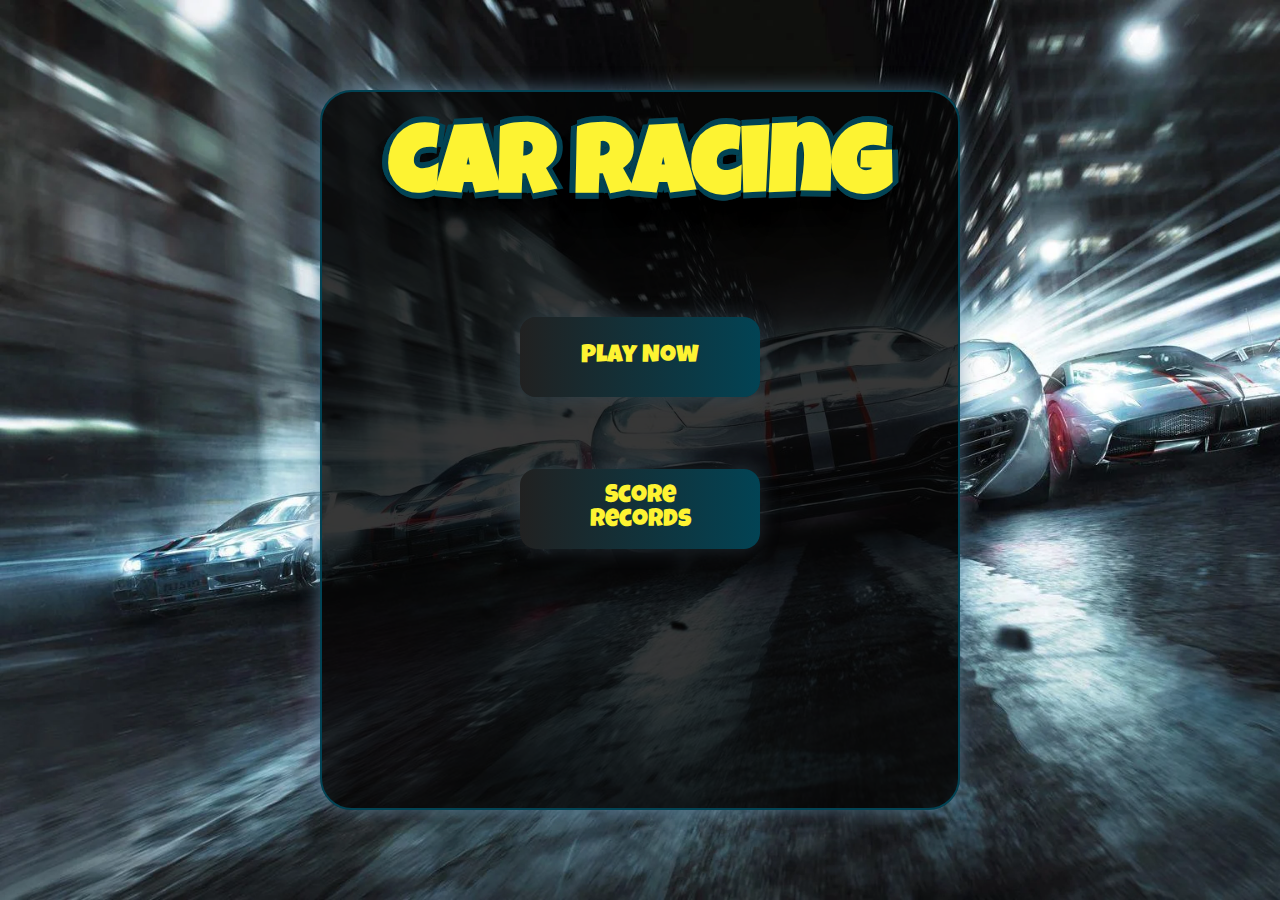
==== index.html @ 8aecdcaa "Merge branch 'main' of https://github.com/Nada-Khater/Car-Racing-JS" ====
<!DOCTYPE html>
<html lang="en">
<head>
    <meta charset="UTF-8">
    <meta name="viewport" content="width=device-width, initial-scale=1.0">
    <link rel="stylesheet" href="https://fonts.googleapis.com/css2?family=Luckiest+Guy&display=swap">
    <title>Car Racing</title>
    <style>
        *{
            padding: 0;
            margin: 0;
            box-sizing: border-box;
        }
        
        .game_title{
            margin-top: 2rem;
            font-size: 6rem;
            font-family: 'Luckiest Guy';
            color: #fdf332;
            -webkit-font-smoothing: antialiased;
            -moz-osx-font-smoothing: grayscale;
            text-shadow:   0px -6px 0 #024354,  
                            0px -6px 0 #212121,
                            0px  6px 0 #024354,
                            0px  6px 0 #212121,
                            -6px  0px 0 #024354,  
                            6px  0px 0 #024354,
                            -6px  0px 0 #024354,
                            0 19px 1px rgba(0,0,0,.1),
                            0 0 6px rgba(0,0,0,.1),
                            0 6px 3px rgba(0,0,0,.3),
                            0 12px 6px rgba(0,0,0,.2),
                            0 18px 18px rgba(0,0,0,.25),
                            0 24px 24px rgba(0,0,0,.2),
                            0 36px 36px rgba(0,0,0,.15);
        }

        .container{
            width: 100%;
            height: 100vh;
            background-image: url(./assets/images/background.webp);
            background-repeat: no-repeat;
            background-size: cover;
            display: flex;
            flex-direction: column;
            align-items: center;
        }

        .child{
            width: 50%;
            height: 80vh;
            display: flex;
            flex-direction: column;
            align-items: center;
            background-color: rgba(5, 5, 5, 0.8);
            position: absolute;
            top: 10%;
            border-radius: 2rem;
            border: 2px solid #024354;
            box-shadow: 0 0 20px #658ca9af;
        }

        .my_buttons
        {
            margin-top: 6rem;
            display: flex;
            flex-direction: column;
            align-items: center; 
            
        }

        .start_btn,
        .score_btn {
            width: 15rem;
            height: 5rem;
            border: none;
            cursor: pointer;
            color: #fdf332;
            font-size: 1.55rem;
            padding: 1rem 2rem;
            border-radius: 1rem;
            margin-bottom: 1.5rem;
            font-family: 'Luckiest Guy';
            box-shadow: 0 0 20px #58758b53;
            transition: background 0.3s ease;
            background: linear-gradient(to right, #212121, #024354);
        }

        .start_btn:hover,
        .score_btn:hover {
            background: linear-gradient(to left, #273c4b, #024354);
        }

        .score_btn {
            margin-top: 3rem;
        }

    </style>
</head>
<body>
    <div class="container">
        <div class="child">
            <h1 class="game_title">Car Racing</h1>
            <div class="my_buttons">
                <button class="start_btn" id="start_btn" onclick="location.href = 'game.html'">Play Now</button>
                <button class="score_btn" id="score_btn" onclick="location.href = 'scores.html'">Score Records</button>
            </div>
        </div>
    </div>
</body>
</html>
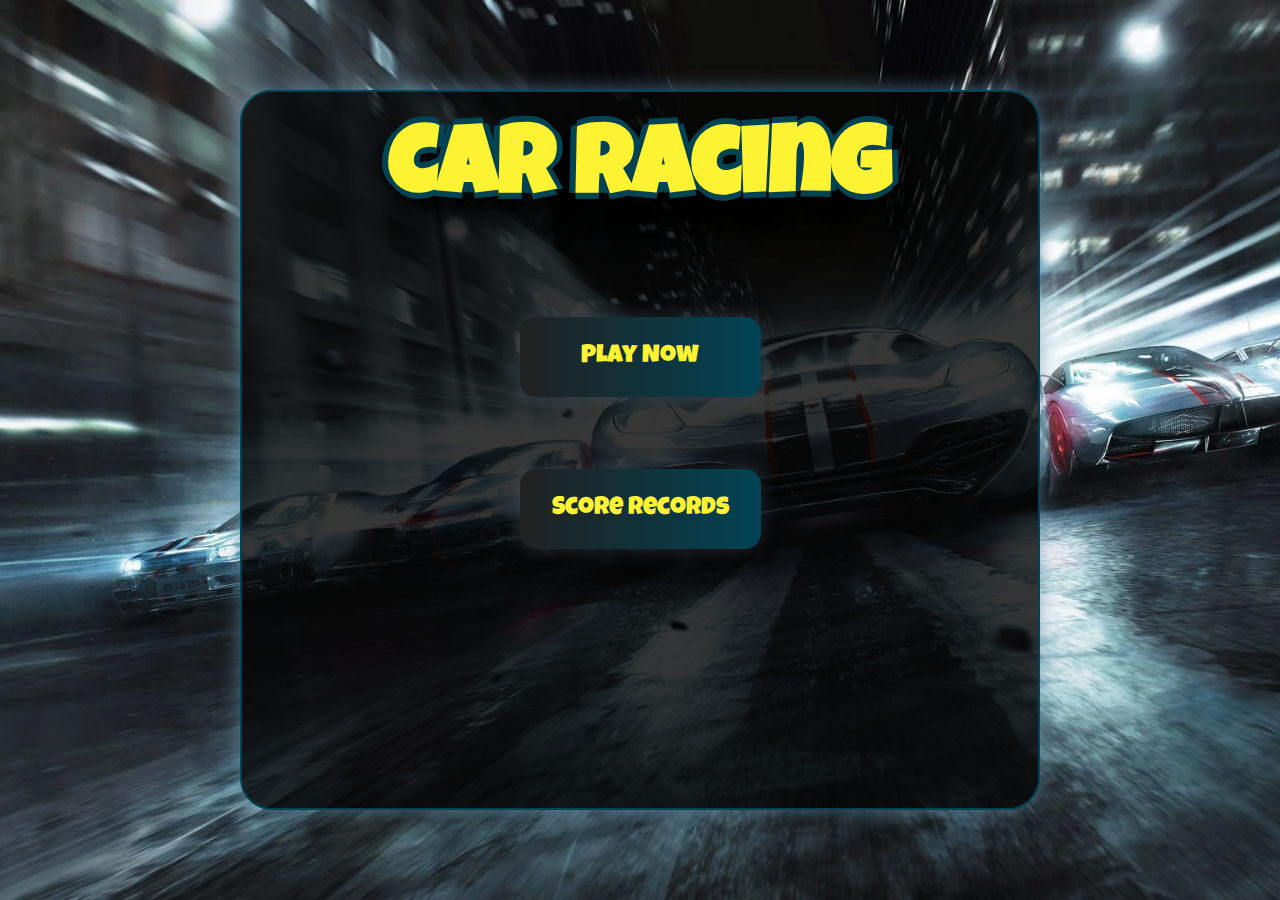
==== commit 28bd6593: "Edit some css properties in div (child) => index.html" ====
--- a/index.html
+++ b/index.html
@@ -11,7 +11,7 @@
             margin: 0;
             box-sizing: border-box;
         }
-        
+
         .game_title{
             margin-top: 2rem;
             font-size: 6rem;
@@ -47,8 +47,9 @@
         }
 
         .child{
-            width: 50%;
+            width: 80%;
             height: 80vh;
+            max-width: 800px;
             display: flex;
             flex-direction: column;
             align-items: center;
@@ -66,13 +67,13 @@
             display: flex;
             flex-direction: column;
             align-items: center; 
-            
         }
 
         .start_btn,
         .score_btn {
-            width: 15rem;
+            width: 100%;
             height: 5rem;
+            max-width: 300px;
             border: none;
             cursor: pointer;
             color: #fdf332;
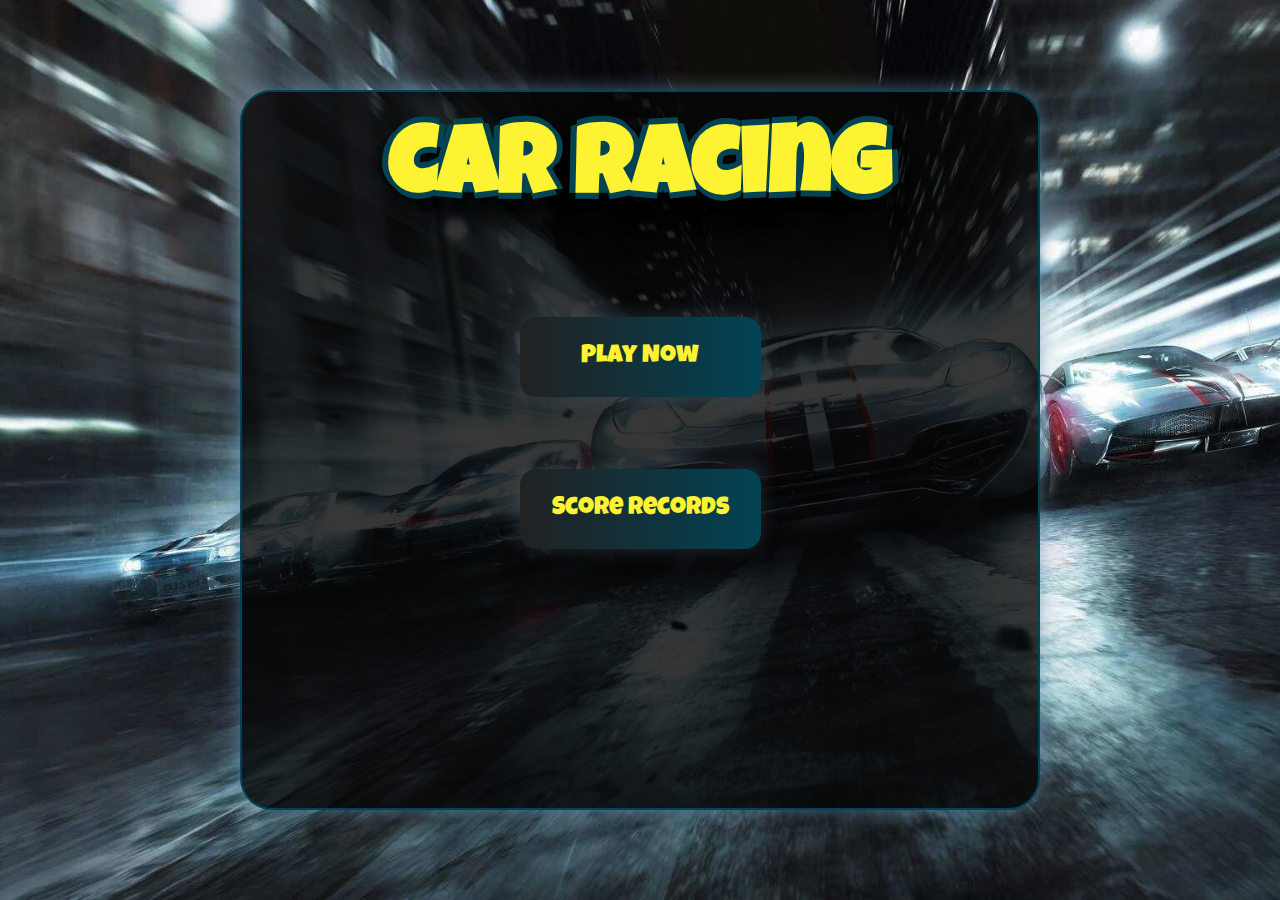
==== commit f2e165a5: "Reduce background image size for both (index.html) and (game.html)" ====
--- a/index.html
+++ b/index.html
@@ -38,7 +38,7 @@
         .container{
             width: 100%;
             height: 100vh;
-            background-image: url(./assets/images/background.webp);
+            background-image: url(./assets/images/background.jpg);
             background-repeat: no-repeat;
             background-size: cover;
             display: flex;
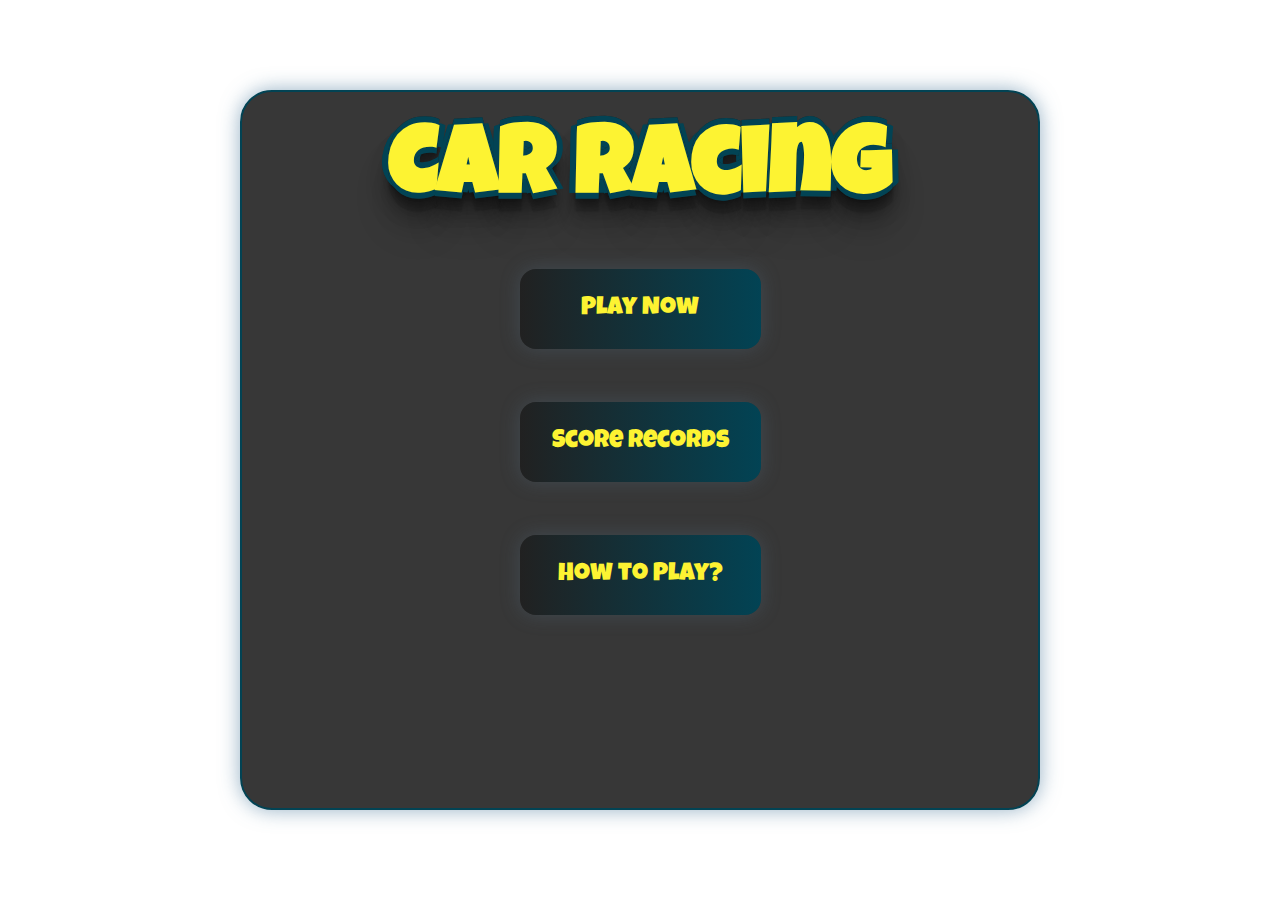
==== commit 136935a0: "add -how to play?- guide as new feature." ====
--- a/index.html
+++ b/index.html
@@ -1,44 +1,45 @@
 <!DOCTYPE html>
 <html lang="en">
+
 <head>
     <meta charset="UTF-8">
     <meta name="viewport" content="width=device-width, initial-scale=1.0">
     <link rel="stylesheet" href="https://fonts.googleapis.com/css2?family=Luckiest+Guy&display=swap">
     <title>Car Racing</title>
     <style>
-        *{
+        * {
             padding: 0;
             margin: 0;
             box-sizing: border-box;
         }
 
-        .game_title{
+        .game_title {
             margin-top: 2rem;
             font-size: 6rem;
             font-family: 'Luckiest Guy';
             color: #fdf332;
             -webkit-font-smoothing: antialiased;
             -moz-osx-font-smoothing: grayscale;
-            text-shadow:   0px -6px 0 #024354,  
-                            0px -6px 0 #212121,
-                            0px  6px 0 #024354,
-                            0px  6px 0 #212121,
-                            -6px  0px 0 #024354,  
-                            6px  0px 0 #024354,
-                            -6px  0px 0 #024354,
-                            0 19px 1px rgba(0,0,0,.1),
-                            0 0 6px rgba(0,0,0,.1),
-                            0 6px 3px rgba(0,0,0,.3),
-                            0 12px 6px rgba(0,0,0,.2),
-                            0 18px 18px rgba(0,0,0,.25),
-                            0 24px 24px rgba(0,0,0,.2),
-                            0 36px 36px rgba(0,0,0,.15);
+            text-shadow: 0px -6px 0 #024354,
+                0px -6px 0 #212121,
+                0px 6px 0 #024354,
+                0px 6px 0 #212121,
+                -6px 0px 0 #024354,
+                6px 0px 0 #024354,
+                -6px 0px 0 #024354,
+                0 19px 1px rgba(0, 0, 0, .1),
+                0 0 6px rgba(0, 0, 0, .1),
+                0 6px 3px rgba(0, 0, 0, .3),
+                0 12px 6px rgba(0, 0, 0, .2),
+                0 18px 18px rgba(0, 0, 0, .25),
+                0 24px 24px rgba(0, 0, 0, .2),
+                0 36px 36px rgba(0, 0, 0, .15);
         }
 
-        .container{
+        .container {
             width: 100%;
             height: 100vh;
-            background-image: url(./assets/images/background.jpg);
+            background-image: url(./assets/images/background.webp);
             background-repeat: no-repeat;
             background-size: cover;
             display: flex;
@@ -46,7 +47,7 @@
             align-items: center;
         }
 
-        .child{
+        .child {
             width: 80%;
             height: 80vh;
             max-width: 800px;
@@ -61,16 +62,16 @@
             box-shadow: 0 0 20px #658ca9af;
         }
 
-        .my_buttons
-        {
-            margin-top: 6rem;
+        .my_buttons {
+            margin-top: 3rem;
             display: flex;
             flex-direction: column;
-            align-items: center; 
+            align-items: center;
         }
 
         .start_btn,
-        .score_btn {
+        .score_btn,
+        .guide_btn {
             width: 100%;
             height: 5rem;
             max-width: 300px;
@@ -80,7 +81,7 @@
             font-size: 1.55rem;
             padding: 1rem 2rem;
             border-radius: 1rem;
-            margin-bottom: 1.5rem;
+            margin-bottom: 0.3rem;
             font-family: 'Luckiest Guy';
             box-shadow: 0 0 20px #58758b53;
             transition: background 0.3s ease;
@@ -88,16 +89,70 @@
         }
 
         .start_btn:hover,
-        .score_btn:hover {
+        .score_btn:hover,
+        .guide_btn:hover {
             background: linear-gradient(to left, #273c4b, #024354);
         }
 
-        .score_btn {
+        .score_btn,
+        .guide_btn {
             margin-top: 3rem;
         }
 
+        .guide {
+            padding: 10%;
+            padding-top: 8%;
+            width: 75%;
+            height: 60vh;
+            background: linear-gradient(to right, #212121, #024354);
+            color: white;
+            position: absolute;
+            top: 12.5%;
+            border-radius: 2rem;
+            border: 2px solid #024354;
+            box-shadow: 0 0 20px #658ca9af;
+            display: none;
+        }
+
+        pre,
+        p {
+            font-size: 25px;
+            font-family: monospace;
+            margin-top: 10px;
+        }
+
+        .guide_back_btn {
+            width: 30%;
+            height: 3rem;
+            border: none;
+            color: #fdf332;
+            font-size: 1.5rem;
+            border-radius: 1rem;
+            margin-top: 0.3rem;
+            font-family: 'Luckiest Guy';
+            box-shadow: 0 0 20px #58758b53;
+            transition: background 0.3s ease;
+            background: linear-gradient(to right, #212121, #024354);
+            position: absolute;
+            bottom: 15%;
+            left: 35%;
+        }
+
+        .guide_back_btn:hover {
+            background: linear-gradient(to left, #273c4b, #024354);
+        }
     </style>
+
+    <script>
+        function guide_btn() {
+            document.getElementById("guide").style.display = "block";
+        }
+        function guide_back_btn() {
+            document.getElementById("guide").style.display = "none";
+        }
+    </script>
 </head>
+
 <body>
     <div class="container">
         <div class="child">
@@ -105,8 +160,18 @@
             <div class="my_buttons">
                 <button class="start_btn" id="start_btn" onclick="location.href = 'game.html'">Play Now</button>
                 <button class="score_btn" id="score_btn" onclick="location.href = 'scores.html'">Score Records</button>
+                <button class="guide_btn" id="guide_btn" onclick="guide_btn()">How to Play?</button>
+            </div>
+            <div class="guide" id="guide">
+                <p>Use The Arrow Keys or WASD Keys For Navigation.</p>
+                <pre>&uarr; | W : Move Forward</pre>
+                <pre>&darr; | S : Move Backward</pre>
+                <pre>&larr; | A : Move Left</pre>
+                <pre>&rarr; | D : Move Right</pre>
+                <button class="guide_back_btn" id="guide_back_btn" onclick="guide_back_btn()">Exit</button>
             </div>
         </div>
     </div>
 </body>
+
 </html>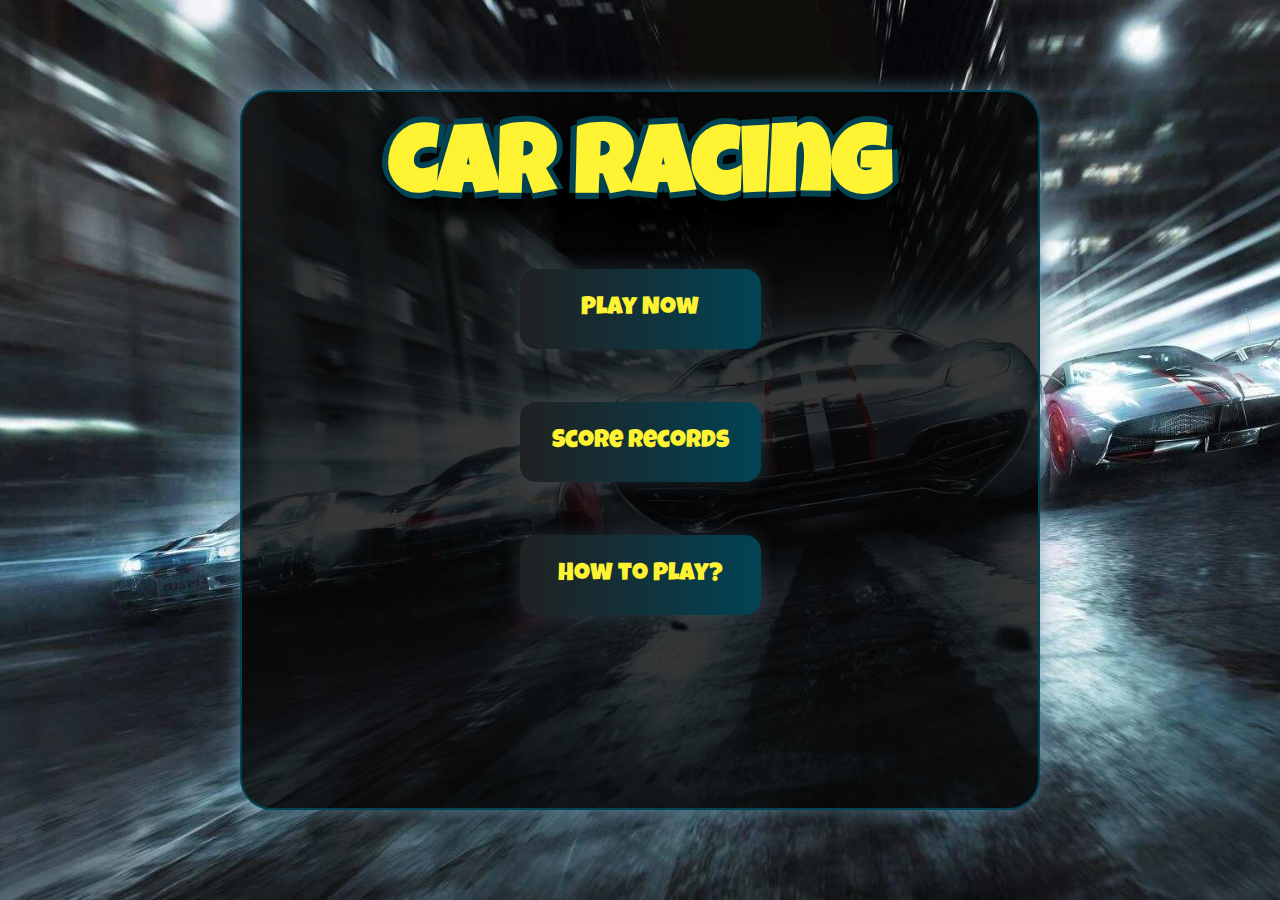
==== commit 8b3f7088: "Merge remote-tracking branch 'refs/remotes/origin/main'" ====
--- a/index.html
+++ b/index.html
@@ -39,7 +39,7 @@
         .container {
             width: 100%;
             height: 100vh;
-            background-image: url(./assets/images/background.webp);
+            background-image: url(./assets/images/background.jpg);
             background-repeat: no-repeat;
             background-size: cover;
             display: flex;
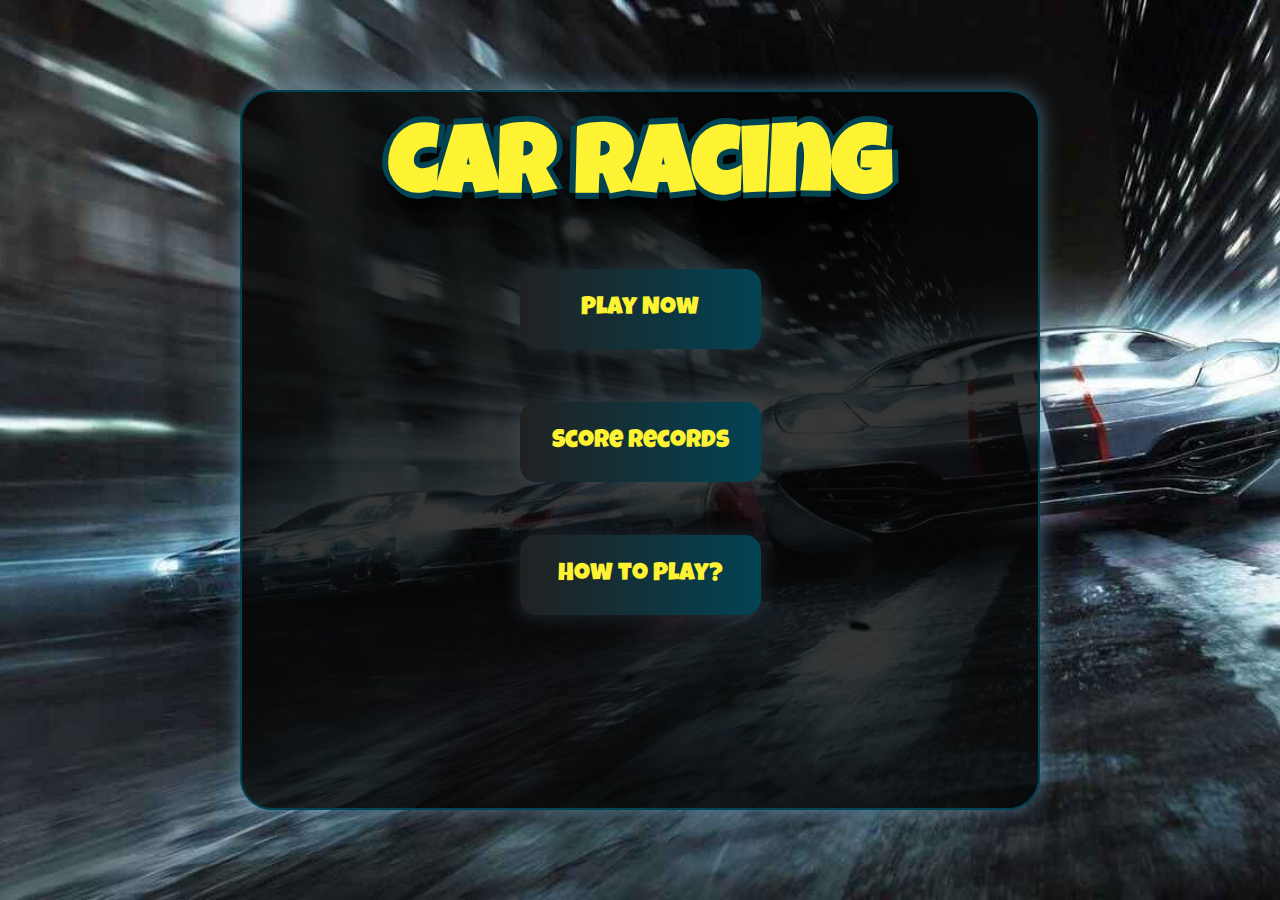
==== commit a43d42fb: "update guide content" ====
--- a/index.html
+++ b/index.html
@@ -101,13 +101,13 @@
 
         .guide {
             padding: 10%;
-            padding-top: 8%;
+            padding-top: 5%;
             width: 75%;
-            height: 60vh;
+            height: 64vh;
             background: linear-gradient(to right, #212121, #024354);
             color: white;
             position: absolute;
-            top: 12.5%;
+            top: 10%;
             border-radius: 2rem;
             border: 2px solid #024354;
             box-shadow: 0 0 20px #658ca9af;
@@ -134,7 +134,7 @@
             transition: background 0.3s ease;
             background: linear-gradient(to right, #212121, #024354);
             position: absolute;
-            bottom: 15%;
+            bottom: 8%;
             left: 35%;
         }
 
@@ -168,6 +168,8 @@
                 <pre>&darr; | S : Move Backward</pre>
                 <pre>&larr; | A : Move Left</pre>
                 <pre>&rarr; | D : Move Right</pre>
+                <br>
+                <p>Also, You Can Navigate Through Your Touchpad.</p>
                 <button class="guide_back_btn" id="guide_back_btn" onclick="guide_back_btn()">Exit</button>
             </div>
         </div>
